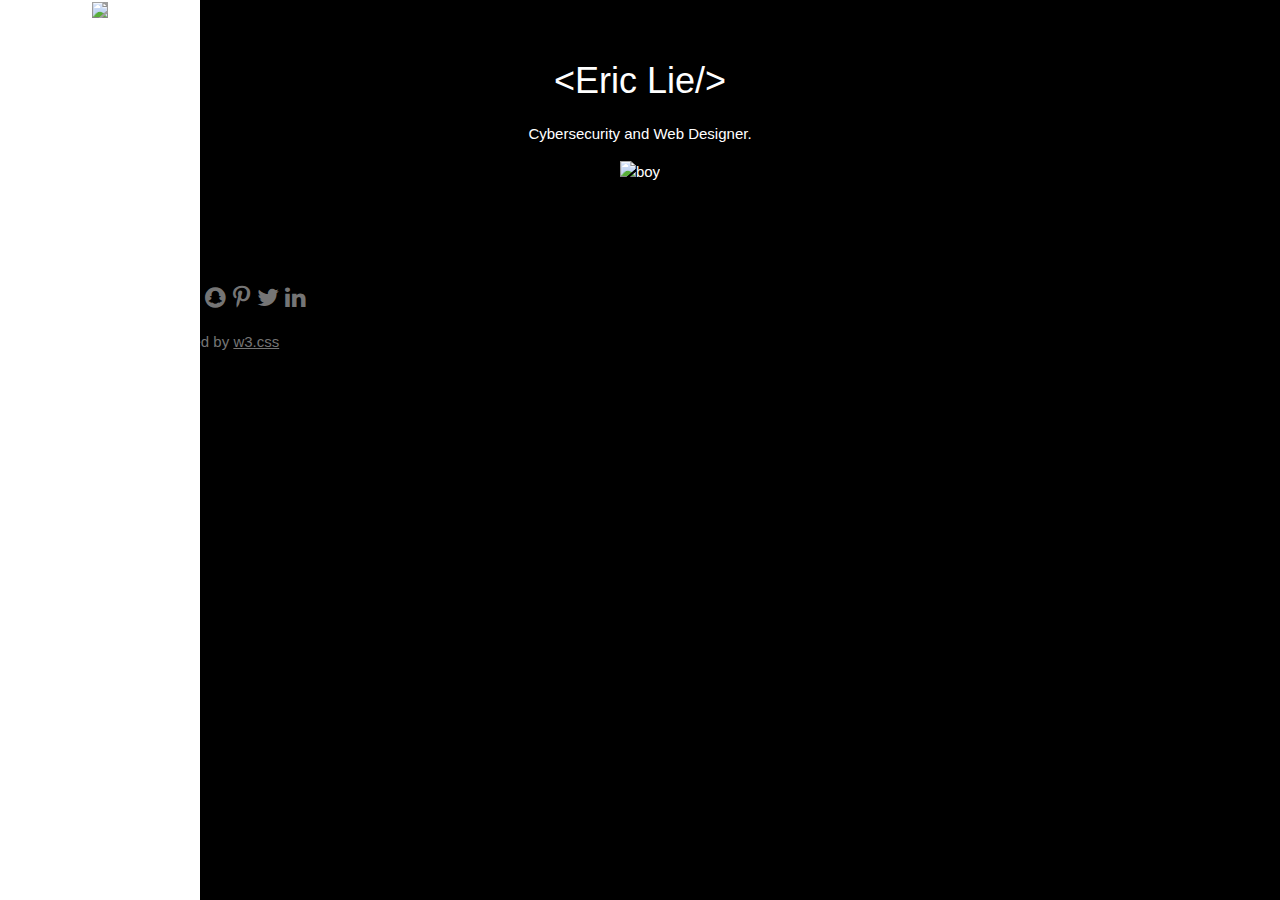
==== index.html @ 023baa5c "Create index.html" ====
<!DOCTYPE html>
<html lang="en">
  
<head>
  <title>W3.CSS Template</title>
  <meta charset="UTF-8">
  <meta name="viewport" content="width=device-width, initial-scale=1">
  <link rel="stylesheet" href="https://www.w3schools.com/w3css/4/w3.css">
  <link rel="stylesheet" href="https://fonts.googleapis.com/css?family=Montserrat">
  <link rel="stylesheet" href="https://cdnjs.cloudflare.com/ajax/libs/font-awesome/4.7.0/css/font-awesome.min.css">
  <link rel="stylesheet" href="https://unicons.iconscout.com/release/v4.0.0/css/thinline.css">
  <link rel="stylesheet" href="pf_home.css">
  <link rel="stylesheet" href="pf_base.css">
</head>



<body class="w3-black">

<!-- Icon Bar (Sidebar - hidden on small screens) -->
  <nav class="w3-sidebar w3-bar-block w3-small w3-hide-small w3-center">

      <!-- Avatar image in top left corner -->
      <img src="programmer.png" class="w3-grey">

      <a href="portfolio_home.html" class="w3-bar-item w3-button w3-padding-large w3-hover-black">
        <i class="fa fa-home w3-xxlarge"></i>
        <p>HOME</p>
      </a>

      <a href="portfolio_about.html" class="w3-bar-item w3-button w3-padding-large w3-hover-black">
        <i class="fa fa-user-circle w3-xxlarge"></i>
        <p>ABOUT</p>
      </a>

      <a href="portfolio_experience.html" class="w3-bar-item w3-button w3-padding-large w3-hover-black">
        <i class="fa fa-trophy w3-xxlarge"></i>
        <p>EXPERIENCE</p>
      </a>

      <a href="portfolio_contact.html" class="w3-bar-item w3-button w3-padding-large w3-hover-black">
        <i class="uit uit-at w3-xxlarge"></i>
        <p>CONTACT</p>
      </a>
      
  </nav>

  <!-- Navbar on small screens (Hidden on medium and large screens) -->
  <div class="w3-top w3-hide-large w3-hide-medium" id="myNavbar">

    <div class="w3-bar w3-black w3-opacity w3-hover-opacity-off w3-center w3-small">

      <a href="portfolio_home.html" class="w3-bar-item w3-button" style="width:25% !important">HOME</a>
      <a href="portfolio_about.html" class="w3-bar-item w3-button" style="width:25% !important">ABOUT</a>
      <a href="portfolio_experience.html" class="w3-bar-item w3-button" style="width:25% !important">EXPERIENCE</a>
      <a href="portfolio_contact.html" class="w3-bar-item w3-button" style="width:25% !important">CONTACT</a>

    </div>

  </div>

<!-- Page Content -->
<div class="w3-padding-large" id="main">

  <!-- Header/Home -->
  <header class="w3-container w3-padding-32 w3-center w3-black" id="home">

    <h1 class="name"><span class="w3-hide-small"></span> &lt;Eric Lie/&gt;</h1>
    <p>Cybersecurity and Web Designer.</p>
    <img src="me.jpg" alt="boy" class="w3-image" width="800" height="1000">

  </header>

  
    <!-- Footer -->
  <footer class="w3-content w3-padding-64 w3-text-grey w3-xlarge">
    <i class="fa fa-facebook-official w3-hover-opacity"></i>
    <i class="fa fa-instagram w3-hover-opacity"></i>
    <i class="fa fa-snapchat w3-hover-opacity"></i>
    <i class="fa fa-pinterest-p w3-hover-opacity"></i>
    <i class="fa fa-twitter w3-hover-opacity"></i>
    <i class="fa fa-linkedin w3-hover-opacity"></i>
    <p class="w3-medium">Powered by <a href="https://www.w3schools.com/w3css/default.asp" target="_blank" class="w3-hover-text-green">w3.css</a></p>
  <!-- End footer -->
  </footer>

<!-- END PAGE CONTENT -->
</div>

</body>
</html>
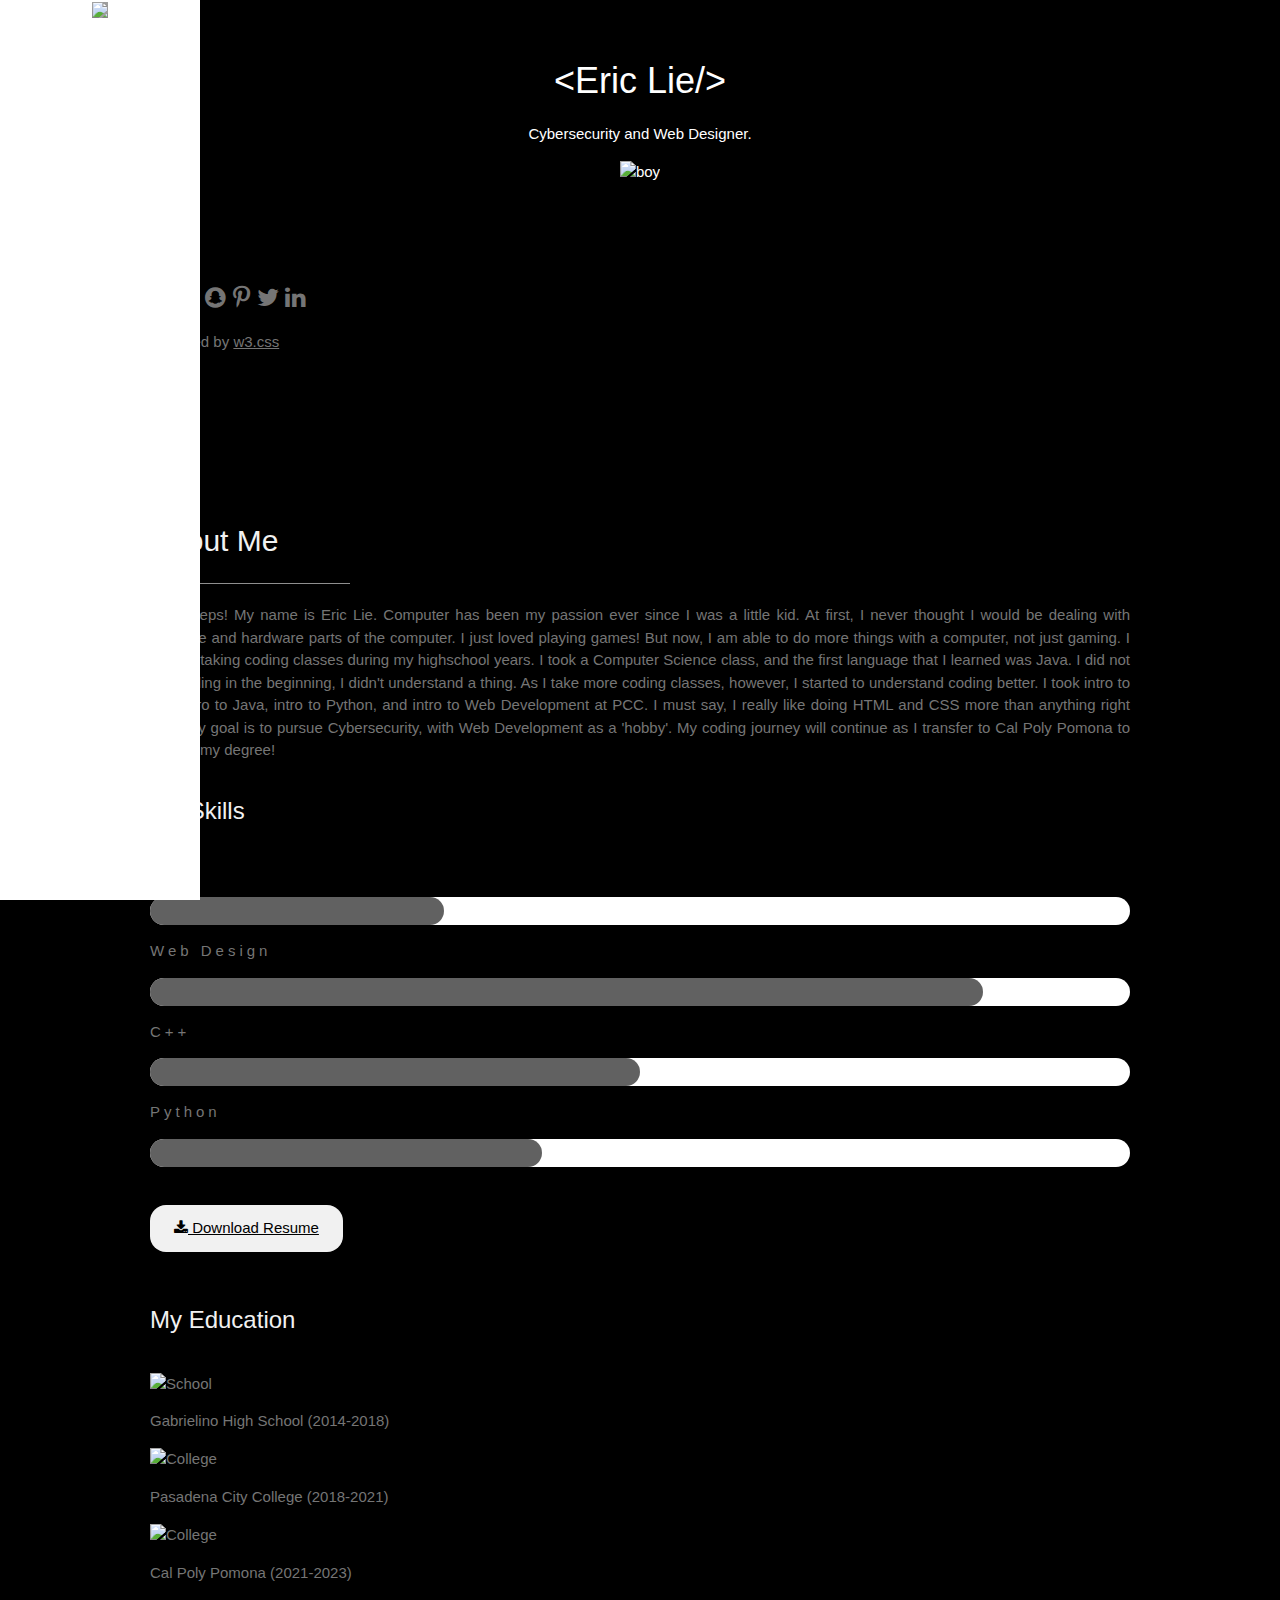
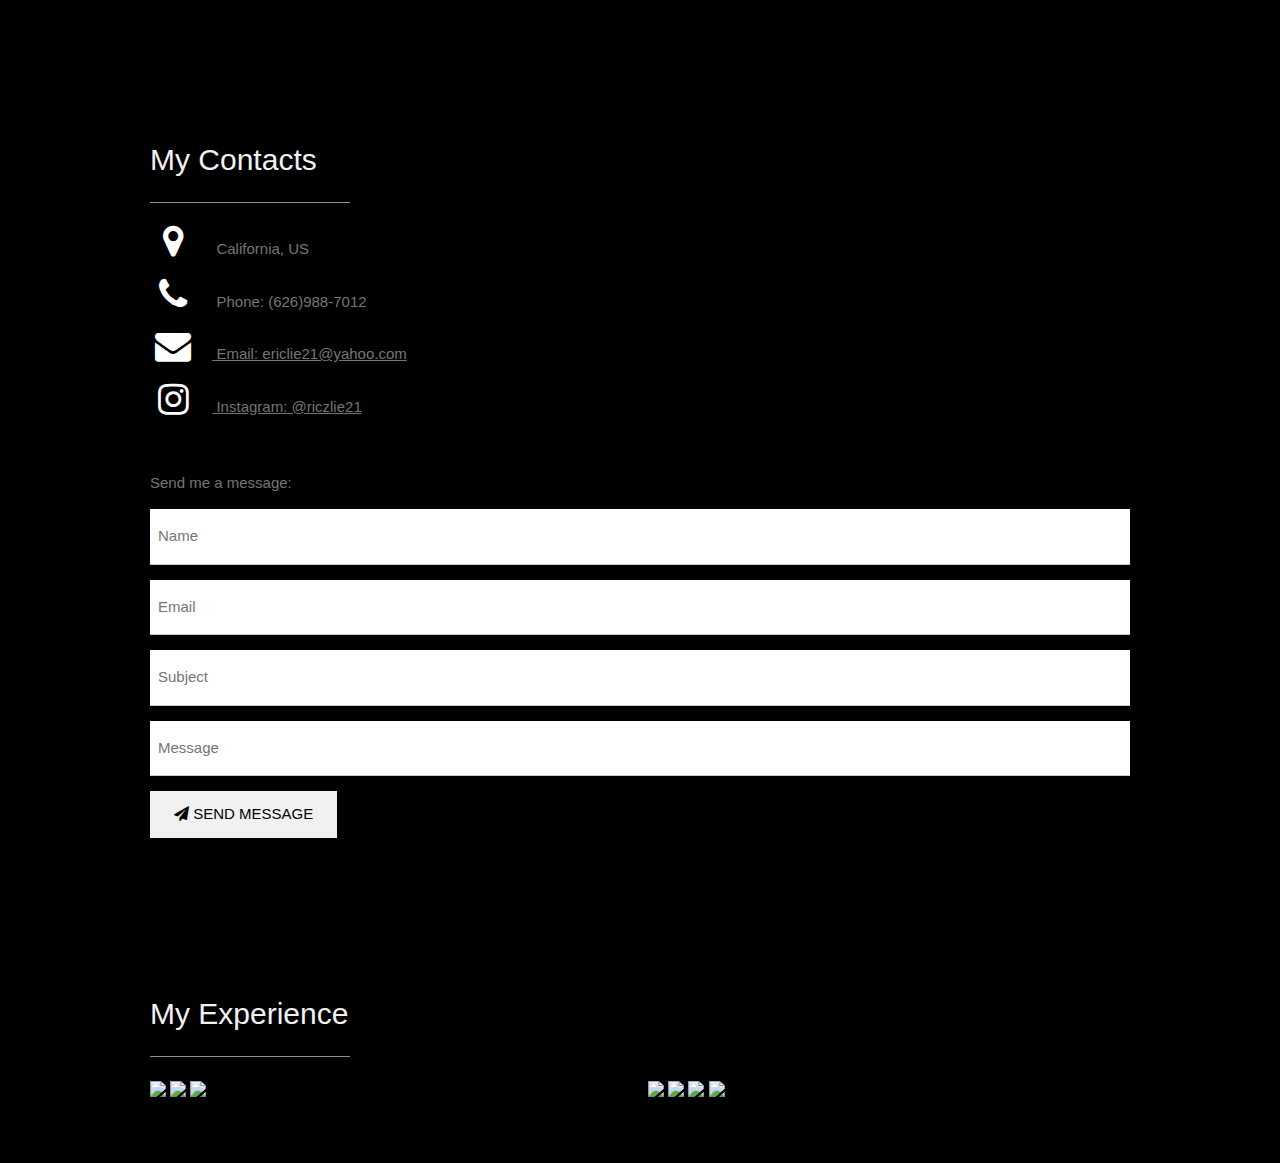
==== commit fb861b65: "Update index.html" ====
--- a/index.html
+++ b/index.html
@@ -87,5 +87,135 @@
 <!-- END PAGE CONTENT -->
 </div>
 
+    <!-- About Section -->
+    <div class="w3-content w3-justify w3-text-grey w3-padding-64" id="about">
+  
+      <h2 class="w3-text-light-grey">About Me</h2>
+      <hr style="width:200px" class="w3-opacity">
+      <p>
+        Hey peeps! My name is Eric Lie. Computer has been my passion ever since I was a little kid.
+        At first, I never thought I would be dealing with software and hardware parts of the computer.
+        I just loved playing games! But now, I am able to do more things with a computer, not just gaming.
+        I started taking coding classes during my highschool years. I took a Computer Science class, and the first
+        language that I learned was Java. I did not like coding in the beginning, I didn't understand a thing.
+        As I take more coding classes, however, I started to understand coding better. I took intro to CS, 
+        intro to Java, intro to Python, and intro to Web Development at PCC. I must say, I really like doing
+        HTML and CSS more than anything right now. My goal is to pursue Cybersecurity, with Web Development as a 'hobby'.
+        My coding journey will continue as I transfer to Cal Poly Pomona to pursue my degree!
+        
+      </p>
+  
+      <h3 class="w3-padding-16 w3-text-light-grey">My Skills</h3>
+      <p class="w3-wide">Java</p>
+      <div class="w3-white w3-round-xlarge">
+        <div class="w3-dark-grey w3-round-xlarge" style="height:28px;width:30%"></div>
+      </div>
+  
+      <p class="w3-wide">Web Design</p>
+      <div class="w3-white w3-round-xlarge">
+        <div class="w3-dark-grey w3-round-xlarge" style="height:28px;width:85%"></div>
+      </div>
+  
+      <p class="w3-wide">C++</p>
+      <div class="w3-white w3-round-xlarge">
+        <div class="w3-dark-grey w3-round-xlarge" style="height:28px;width:50%"></div>
+      </div>
+  
+      <p class="w3-wide">Python</p>
+      <div class="w3-white w3-round-xlarge">
+        <div class="w3-dark-grey w3-round-xlarge" style="height:28px;width:40%"></div>
+      </div>
+      <br>
+    
+  
+      <button class="w3-button w3-round-xlarge w3-light-grey w3-padding-large w3-section">
+          <a href="Resume.pdf" target="_blank">
+           <i class="fa fa-download"></i> 
+               Download Resume
+          </a>
+      </button>
+      
+      <!-- Education -->
+      <h3 class="w3-padding-24 w3-text-light-grey">My Education</h3>  
+  
+      <div class="colleges">
+        <img src="/imgs/gab.jpg" alt="School">
+        <p>Gabrielino High School (2014-2018)</p>
+        <img src="/imgs/pcc.png" alt="College">
+        <p>Pasadena City College (2018-2021)</p>
+        <img src="/imgs/cpp.jpg" alt="College">
+        <p>Cal Poly Pomona (2021-2023)</p>
+        
+      </div>
+      <!-- End About Section -->
+    </div>
+  </div>
+
+    <!-- Contact Section -->
+    <div class="w3-padding-64 w3-content w3-text-grey" id="contact">
+      <h2 class="w3-text-light-grey">My Contacts</h2>
+      <hr style="width:200px" class="w3-opacity">
+  
+      <div class="w3-section">
+        <p><i class="fa fa-map-marker fa-fw w3-text-white w3-xxlarge w3-margin-right"></i> California, US</p>
+  
+        <p><i class="fa fa-phone fa-fw w3-text-white w3-xxlarge w3-margin-right"></i> Phone: (626)988-7012</p>
+        
+        <p>
+          <a href="mailto:ericlie21@yahoo.com">
+            <i class="fa fa-envelope fa-fw w3-text-white w3-xxlarge w3-margin-right"></i> 
+            Email: ericlie21@yahoo.com
+          </a>
+        </p>
+        
+        <p>
+          <a href="https://www.instagram.com/riczlie21/?hl=en" target="_blank">
+          <i class="fa fa-instagram fa-fw w3-text-white w3-margin-right w3-xxlarge"></i> 
+          Instagram: @riczlie21 
+          </a>
+        </p>
+      </div><br>
+  
+      <p>Send me a message:</p>
+  
+      <form action="/action_page.php" target="_blank">
+        <p><input class="w3-input w3-padding-16" type="text" placeholder="Name" required name="Name"></p>
+        <p><input class="w3-input w3-padding-16" type="text" placeholder="Email" required name="Email"></p>
+        <p><input class="w3-input w3-padding-16" type="text" placeholder="Subject" required name="Subject"></p>
+        <p><input class="w3-input w3-padding-16" type="text" placeholder="Message" required name="Message"></p>
+        <p>
+          <button class="w3-button w3-light-grey w3-padding-large" type="submit">
+            <i class="fa fa-paper-plane"></i> SEND MESSAGE
+          </button>
+        </p>
+      </form>
+    <!-- End Contact Section -->
+    </div>
+
+    <!-- Portfolio Section -->
+<div class="w3-padding-64 w3-content" id="photos">
+  <h2 class="w3-text-light-grey">My Experience</h2>
+  <hr style="width:200px" class="w3-opacity">
+  
+  <!-- Grid for photos -->
+  <div class="w3-row-padding" style="margin:0 -16px">
+      <div class="w3-half">
+          <img src="/w3images/wedding.jpg" style="width:100%">
+          <img src="/w3images/rocks.jpg" style="width:100%">
+          <img src="/w3images/sailboat.jpg" style="width:100%">
+      </div>
+  
+      <div class="w3-half">
+          <img src="/w3images/underwater.jpg" style="width:100%">
+          <img src="/w3images/chef.jpg" style="width:100%">
+          <img src="/w3images/wedding.jpg" style="width:100%">
+          <img src="/w3images/p6.jpg" style="width:100%">
+      </div>
+  <!-- End photo grid -->
+  </div>
+  <!-- End Portfolio Section -->
+</div>
+
 </body>
 </html>
+  
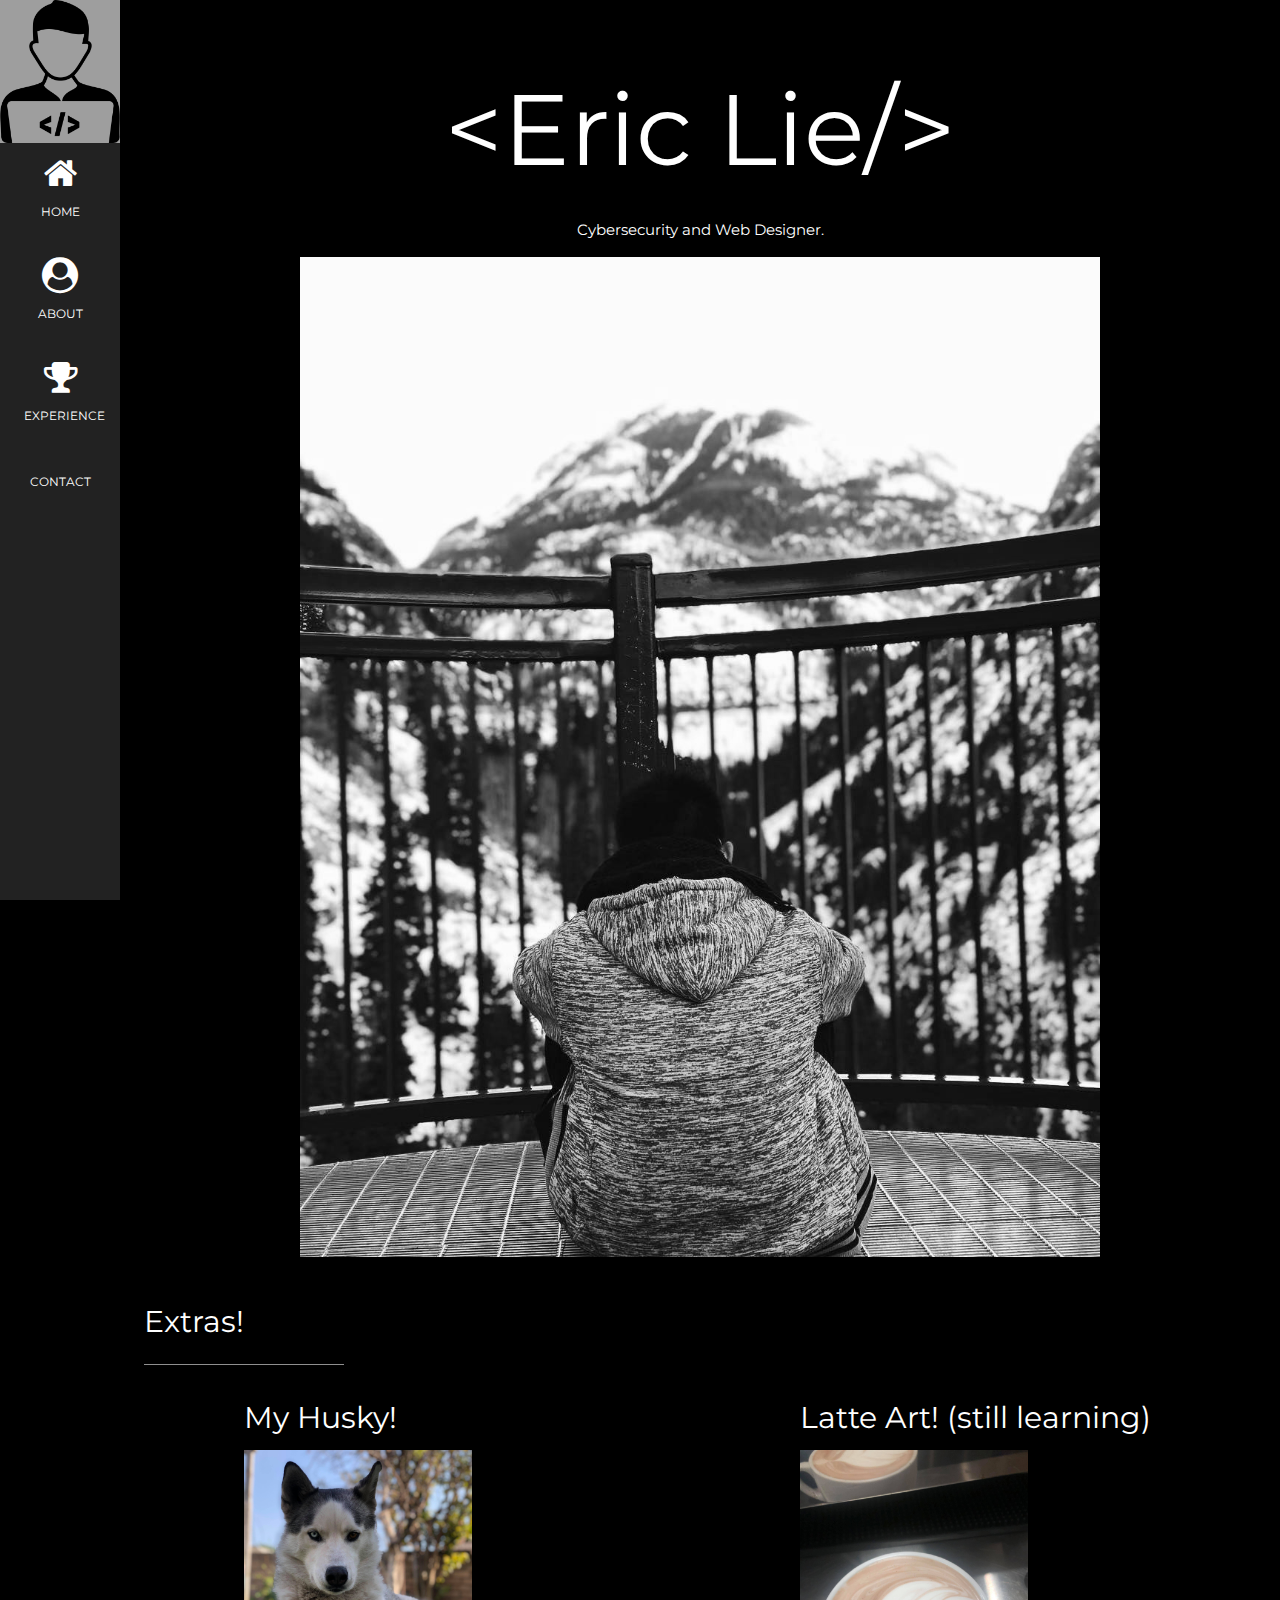
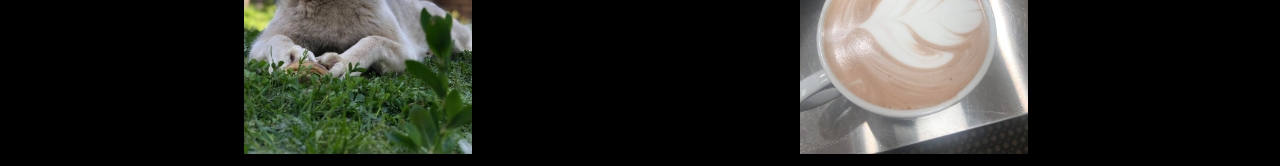
==== commit 4c2889cf: "Create index.html" ====
--- a/index.html
+++ b/index.html
@@ -11,6 +11,7 @@
   <link rel="stylesheet" href="https://unicons.iconscout.com/release/v4.0.0/css/thinline.css">
   <link rel="stylesheet" href="pf_home.css">
   <link rel="stylesheet" href="pf_base.css">
+  <script src="slides.js" defer></script>
 </head>
 
 
@@ -21,7 +22,7 @@
   <nav class="w3-sidebar w3-bar-block w3-small w3-hide-small w3-center">
 
       <!-- Avatar image in top left corner -->
-      <img src="programmer.png" class="w3-grey">
+      <img src="imgs/programmer.png" class="w3-grey">
 
       <a href="portfolio_home.html" class="w3-bar-item w3-button w3-padding-large w3-hover-black">
         <i class="fa fa-home w3-xxlarge"></i>
@@ -67,155 +68,57 @@
 
     <h1 class="name"><span class="w3-hide-small"></span> &lt;Eric Lie/&gt;</h1>
     <p>Cybersecurity and Web Designer.</p>
-    <img src="me.jpg" alt="boy" class="w3-image" width="800" height="1000">
-
+    <img src="imgs/me.jpg" alt="boy" class="w3-image" width="800" height="1000">
   </header>
 
-  
-    <!-- Footer -->
-  <footer class="w3-content w3-padding-64 w3-text-grey w3-xlarge">
-    <i class="fa fa-facebook-official w3-hover-opacity"></i>
-    <i class="fa fa-instagram w3-hover-opacity"></i>
-    <i class="fa fa-snapchat w3-hover-opacity"></i>
-    <i class="fa fa-pinterest-p w3-hover-opacity"></i>
-    <i class="fa fa-twitter w3-hover-opacity"></i>
-    <i class="fa fa-linkedin w3-hover-opacity"></i>
-    <p class="w3-medium">Powered by <a href="https://www.w3schools.com/w3css/default.asp" target="_blank" class="w3-hover-text-green">w3.css</a></p>
-  <!-- End footer -->
-  </footer>
+  <!-- Portfolio Section -->
+  <h2>Extras!</h2>
+  <hr style="width:200px" class="w3-opacity">
+
+    <div class="wrapper">
+      
+      <div class="slideshow-container">
+        <h2>My Husky!</h2>
+        <div class="slide fade"><img src="/imgs/s1.jpg"></div>
+        <div class="slide fade"><img src="/imgs/s2.jpg"></div>
+        <div class="slide fade"><img src="/imgs/s3.jpg"></div>
+        <div class="slide fade"><img src="/imgs/s4.jpg"></div>
+        <div class="slide fade"><img src="/imgs/s5.jpg"></div>
+        <div class="slide fade"><img src="/imgs/s6.jpg"></div>
+        <div class="slide fade"><img src="/imgs/s7.jpg"></div>
+        <div class="slide fade"><img src="/imgs/s8.jpg"></div>
+        <div class="slide fade"><img src="/imgs/s9.jpg"></div>
+        <div class="slide fade"><img src="/imgs/s10.jpg"></div>
+      </div>
+
+      <div class="slideshow-container2">
+        <h2>Latte Art! (still learning)</h2>
+        <div class="slide2 fade"><img src="/imgs/l1.jpg"></div>
+        <div class="slide2 fade"><img src="/imgs/l2.jpg"></div>
+        <div class="slide2 fade"><img src="/imgs/l3.jpg"></div>
+        <div class="slide2 fade"><img src="/imgs/l4.jpg"></div>
+        <div class="slide2 fade"><img src="/imgs/l5.jpg"></div>
+        <div class="slide2 fade"><img src="/imgs/l6.jpg"></div>
+        <div class="slide2 fade"><img src="/imgs/l7.jpg"></div>
+        <div class="slide2 fade"><img src="/imgs/l8.jpg"></div>
+        <div class="slide2 fade"><img src="/imgs/l9.jpg"></div>
+        <div class="slide2 fade"><img src="/imgs/l10.jpg"></div>
+        <div class="slide2 fade"><img src="/imgs/l11.jpg"></div>
+        <div class="slide2 fade"><img src="/imgs/l12.jpg"></div>
+        <div class="slide2 fade"><img src="/imgs/l13.jpg"></div>
+        <div class="slide2 fade"><img src="/imgs/l14.jpg"></div>
+        <div class="slide2 fade"><img src="/imgs/l15.jpg"></div>
+        <div class="slide2 fade"><img src="/imgs/l16.jpg"></div>
+        <div class="slide2 fade"><img src="/imgs/l17.jpg"></div>
+        <div class="slide2 fade"><img src="/imgs/l18.jpg"></div>
+        <div class="slide2 fade"><img src="/imgs/l19.jpg"></div>
+      </div>
+
+    </div>
+
 
 <!-- END PAGE CONTENT -->
 </div>
 
-    <!-- About Section -->
-    <div class="w3-content w3-justify w3-text-grey w3-padding-64" id="about">
-  
-      <h2 class="w3-text-light-grey">About Me</h2>
-      <hr style="width:200px" class="w3-opacity">
-      <p>
-        Hey peeps! My name is Eric Lie. Computer has been my passion ever since I was a little kid.
-        At first, I never thought I would be dealing with software and hardware parts of the computer.
-        I just loved playing games! But now, I am able to do more things with a computer, not just gaming.
-        I started taking coding classes during my highschool years. I took a Computer Science class, and the first
-        language that I learned was Java. I did not like coding in the beginning, I didn't understand a thing.
-        As I take more coding classes, however, I started to understand coding better. I took intro to CS, 
-        intro to Java, intro to Python, and intro to Web Development at PCC. I must say, I really like doing
-        HTML and CSS more than anything right now. My goal is to pursue Cybersecurity, with Web Development as a 'hobby'.
-        My coding journey will continue as I transfer to Cal Poly Pomona to pursue my degree!
-        
-      </p>
-  
-      <h3 class="w3-padding-16 w3-text-light-grey">My Skills</h3>
-      <p class="w3-wide">Java</p>
-      <div class="w3-white w3-round-xlarge">
-        <div class="w3-dark-grey w3-round-xlarge" style="height:28px;width:30%"></div>
-      </div>
-  
-      <p class="w3-wide">Web Design</p>
-      <div class="w3-white w3-round-xlarge">
-        <div class="w3-dark-grey w3-round-xlarge" style="height:28px;width:85%"></div>
-      </div>
-  
-      <p class="w3-wide">C++</p>
-      <div class="w3-white w3-round-xlarge">
-        <div class="w3-dark-grey w3-round-xlarge" style="height:28px;width:50%"></div>
-      </div>
-  
-      <p class="w3-wide">Python</p>
-      <div class="w3-white w3-round-xlarge">
-        <div class="w3-dark-grey w3-round-xlarge" style="height:28px;width:40%"></div>
-      </div>
-      <br>
-    
-  
-      <button class="w3-button w3-round-xlarge w3-light-grey w3-padding-large w3-section">
-          <a href="Resume.pdf" target="_blank">
-           <i class="fa fa-download"></i> 
-               Download Resume
-          </a>
-      </button>
-      
-      <!-- Education -->
-      <h3 class="w3-padding-24 w3-text-light-grey">My Education</h3>  
-  
-      <div class="colleges">
-        <img src="/imgs/gab.jpg" alt="School">
-        <p>Gabrielino High School (2014-2018)</p>
-        <img src="/imgs/pcc.png" alt="College">
-        <p>Pasadena City College (2018-2021)</p>
-        <img src="/imgs/cpp.jpg" alt="College">
-        <p>Cal Poly Pomona (2021-2023)</p>
-        
-      </div>
-      <!-- End About Section -->
-    </div>
-  </div>
-
-    <!-- Contact Section -->
-    <div class="w3-padding-64 w3-content w3-text-grey" id="contact">
-      <h2 class="w3-text-light-grey">My Contacts</h2>
-      <hr style="width:200px" class="w3-opacity">
-  
-      <div class="w3-section">
-        <p><i class="fa fa-map-marker fa-fw w3-text-white w3-xxlarge w3-margin-right"></i> California, US</p>
-  
-        <p><i class="fa fa-phone fa-fw w3-text-white w3-xxlarge w3-margin-right"></i> Phone: (626)988-7012</p>
-        
-        <p>
-          <a href="mailto:ericlie21@yahoo.com">
-            <i class="fa fa-envelope fa-fw w3-text-white w3-xxlarge w3-margin-right"></i> 
-            Email: ericlie21@yahoo.com
-          </a>
-        </p>
-        
-        <p>
-          <a href="https://www.instagram.com/riczlie21/?hl=en" target="_blank">
-          <i class="fa fa-instagram fa-fw w3-text-white w3-margin-right w3-xxlarge"></i> 
-          Instagram: @riczlie21 
-          </a>
-        </p>
-      </div><br>
-  
-      <p>Send me a message:</p>
-  
-      <form action="/action_page.php" target="_blank">
-        <p><input class="w3-input w3-padding-16" type="text" placeholder="Name" required name="Name"></p>
-        <p><input class="w3-input w3-padding-16" type="text" placeholder="Email" required name="Email"></p>
-        <p><input class="w3-input w3-padding-16" type="text" placeholder="Subject" required name="Subject"></p>
-        <p><input class="w3-input w3-padding-16" type="text" placeholder="Message" required name="Message"></p>
-        <p>
-          <button class="w3-button w3-light-grey w3-padding-large" type="submit">
-            <i class="fa fa-paper-plane"></i> SEND MESSAGE
-          </button>
-        </p>
-      </form>
-    <!-- End Contact Section -->
-    </div>
-
-    <!-- Portfolio Section -->
-<div class="w3-padding-64 w3-content" id="photos">
-  <h2 class="w3-text-light-grey">My Experience</h2>
-  <hr style="width:200px" class="w3-opacity">
-  
-  <!-- Grid for photos -->
-  <div class="w3-row-padding" style="margin:0 -16px">
-      <div class="w3-half">
-          <img src="/w3images/wedding.jpg" style="width:100%">
-          <img src="/w3images/rocks.jpg" style="width:100%">
-          <img src="/w3images/sailboat.jpg" style="width:100%">
-      </div>
-  
-      <div class="w3-half">
-          <img src="/w3images/underwater.jpg" style="width:100%">
-          <img src="/w3images/chef.jpg" style="width:100%">
-          <img src="/w3images/wedding.jpg" style="width:100%">
-          <img src="/w3images/p6.jpg" style="width:100%">
-      </div>
-  <!-- End photo grid -->
-  </div>
-  <!-- End Portfolio Section -->
-</div>
-
 </body>
 </html>
-  
--- a/pf_home.css
+++ b/pf_home.css
@@ -0,0 +1,105 @@
+div header#home img
+{
+    filter: grayscale();
+}
+
+div header#home img:hover
+{
+    filter: grayscale(0);
+    transition: 1s;
+}
+
+h1.name
+{
+    font-size: 100px;
+    
+    transition: 1s;
+}
+
+h1.name:hover
+{
+    text-shadow: 0 0 50px #FF0000, 0 0 50px #0000FF;
+}
+
+header#home p
+{
+    transition: 1s;
+}
+
+header#home p:hover
+{
+    text-shadow: 0 0 5px #FF0000, 0 0 5px #0000FF;
+}
+
+* {box-sizing: border-box;}
+body {font-family: Verdana, sans-serif;}
+.slide 
+{
+    display: none;
+}
+.slide img 
+{
+    width: 50%;
+    height: 50%;
+}
+
+.slide2 
+{
+    display: none;
+}
+.slide2 img 
+{
+    width: 50%;
+    height: 50%;
+}
+
+.wrapper
+{
+    width: 100%;
+    display: inline-flex;
+}
+
+/* Slideshow container */
+.slideshow-container 
+{
+  position: relative;
+  margin: auto;
+  width: 100%;
+  height: 100%;
+  padding-left: 100px;
+}
+
+.slideshow-container2
+{
+    position: relative;
+    margin: auto;
+    width: 100%;
+    height: 100%;
+    padding-left: 100px;
+}
+
+/* Fading animation */
+.fade 
+{
+  -webkit-animation-name: fade;
+  -webkit-animation-duration: 3.5s;
+  animation-name: fade;
+  animation-duration: 3.5s;
+}
+
+@-webkit-keyframes fade 
+{
+  from {opacity: .4} 
+  to {opacity: 1}
+}
+
+@keyframes fade 
+{
+  from {opacity: .4} 
+  to {opacity: 1}
+}
+
+/* On smaller screens, decrease text size */
+@media only screen and (max-width: 300px) {
+  .text {font-size: 11px}
+}
--- a/pf_base.css
+++ b/pf_base.css
@@ -0,0 +1,35 @@
+body, h1, h2, h3, h4, h5, h6 
+{
+    font-family: "Montserrat", sans-serif;
+}
+.w3-row-padding img 
+{
+    margin-bottom: 12px
+}
+/* Set the width of the sidebar to 120px */
+nav.w3-sidebar 
+{
+    width: 120px;background: #222;
+}
+
+/* Add a left margin to the "page content" that matches the width of the sidebar (120px) */
+#main 
+{
+    margin-left: 120px
+}
+
+/* Remove margins from "page content" on small screens */
+@media only screen and (max-width: 600px) 
+{
+    #main {margin-left: 0}
+}
+
+nav img
+{
+    width: 100%;
+}
+
+body
+{
+    background-color: black;
+}